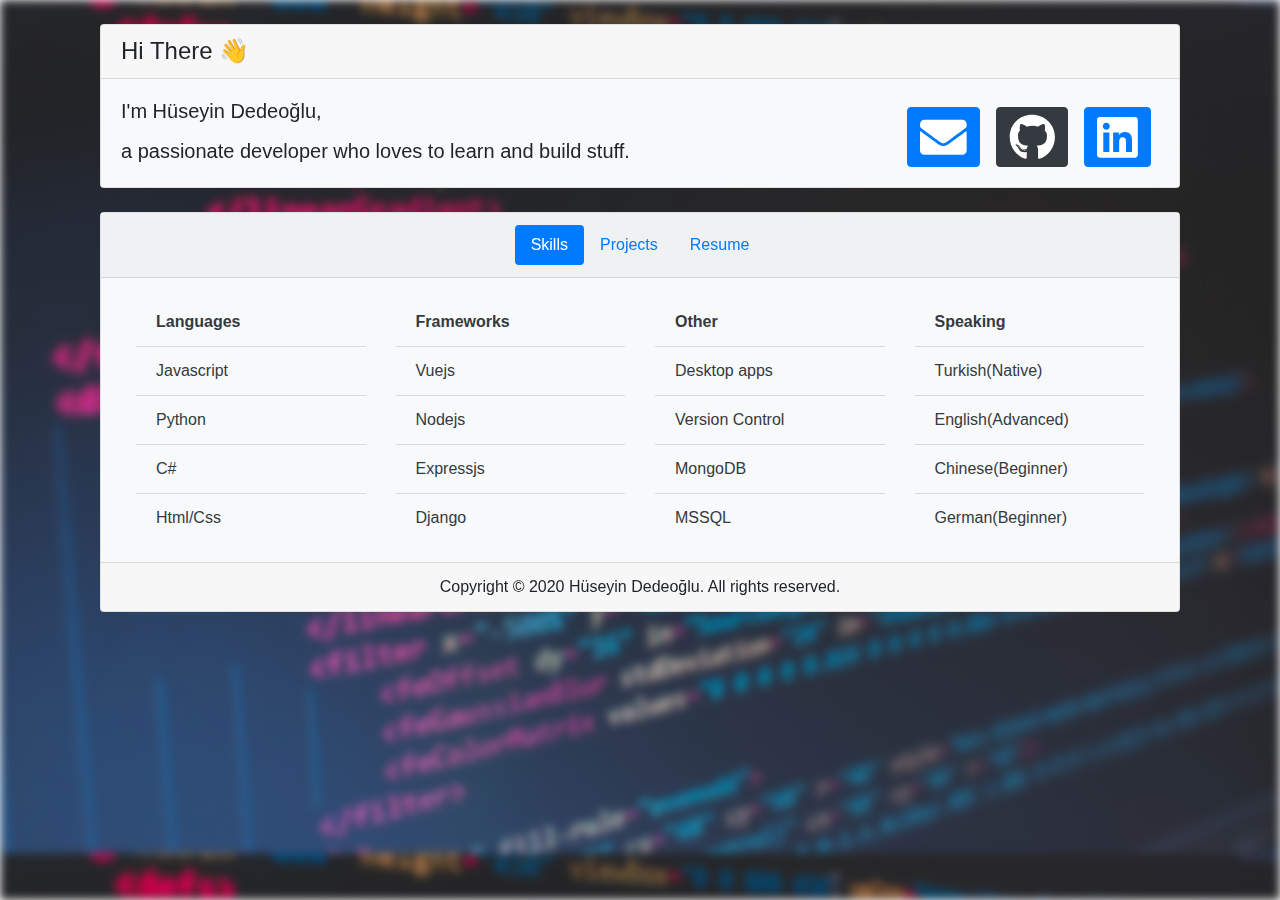
==== src/index.html @ c9c0b711 "Move code files to src folder" ====
<!DOCTYPE html><html lang=en><head><meta charset=utf-8><meta http-equiv=X-UA-Compatible content="IE=edge"><meta name=viewport content="width=device-width,initial-scale=1"><link rel=icon href=/favicon.ico><title>Dedeogluhu</title><link href=/css/app.361e2e13.css rel=preload as=style><link href=/css/chunk-vendors.6a7c8892.css rel=preload as=style><link href=/js/app.9e76df60.js rel=preload as=script><link href=/js/chunk-vendors.65f79f40.js rel=preload as=script><link href=/css/chunk-vendors.6a7c8892.css rel=stylesheet><link href=/css/app.361e2e13.css rel=stylesheet></head><body><noscript><strong>We're sorry but this website doesn't work properly without JavaScript enabled. Please enable it to continue.</strong></noscript><div id=app></div><script src=/js/chunk-vendors.65f79f40.js></script><script src=/js/app.9e76df60.js></script></body></html>
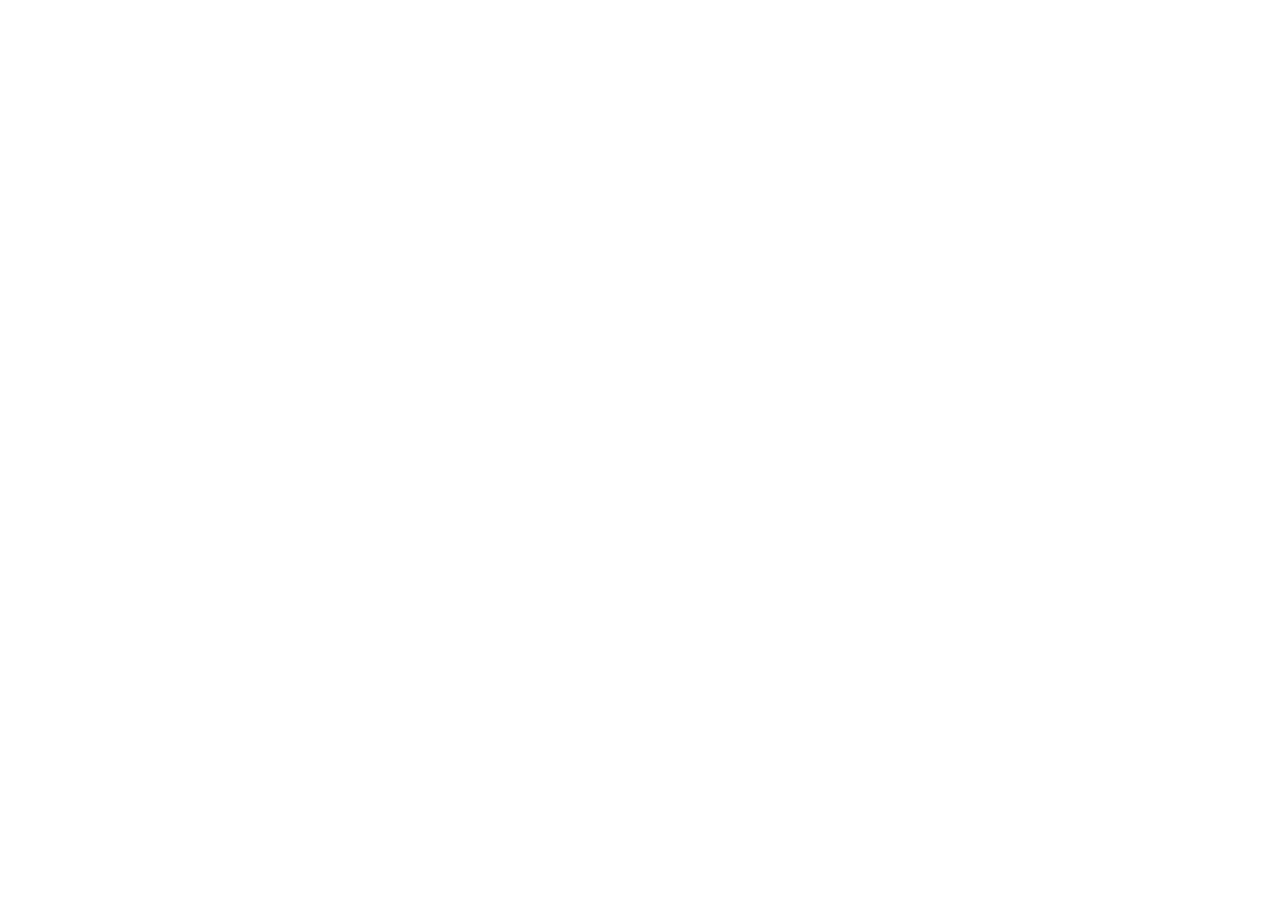
==== commit f90a1a9b: "v1.0.3" ====
--- a/src/index.html
+++ b/src/index.html
@@ -1 +1 @@
-<!DOCTYPE html><html lang=en><head><meta charset=utf-8><meta http-equiv=X-UA-Compatible content="IE=edge"><meta name=viewport content="width=device-width,initial-scale=1"><link rel=icon href=/favicon.ico><title>Dedeogluhu</title><link href=/css/app.361e2e13.css rel=preload as=style><link href=/css/chunk-vendors.6a7c8892.css rel=preload as=style><link href=/js/app.9e76df60.js rel=preload as=script><link href=/js/chunk-vendors.65f79f40.js rel=preload as=script><link href=/css/chunk-vendors.6a7c8892.css rel=stylesheet><link href=/css/app.361e2e13.css rel=stylesheet></head><body><noscript><strong>We're sorry but this website doesn't work properly without JavaScript enabled. Please enable it to continue.</strong></noscript><div id=app></div><script src=/js/chunk-vendors.65f79f40.js></script><script src=/js/app.9e76df60.js></script></body></html>+<!DOCTYPE html><html lang="en"><head><meta charset="utf-8"><meta http-equiv="X-UA-Compatible" content="IE=edge"><meta name="viewport" content="width=device-width,initial-scale=1"><link rel="icon" href="/favicon.ico"><title>Dedeogluhu</title><link href="/css/app.88c28e0a.css" rel="preload" as="style"><link href="/css/chunk-vendors.a2cadc9e.css" rel="preload" as="style"><link href="/js/app.b5af4c9e.js" rel="preload" as="script"><link href="/js/chunk-vendors.a1aeaa85.js" rel="preload" as="script"><link href="/css/chunk-vendors.a2cadc9e.css" rel="stylesheet"><link href="/css/app.88c28e0a.css" rel="stylesheet"></head><body><noscript><strong>We're sorry but this website doesn't work properly without JavaScript enabled. Please enable it to continue.</strong></noscript><div id="app"></div><script src="/js/chunk-vendors.a1aeaa85.js"></script><script src="/js/app.b5af4c9e.js"></script></body></html>